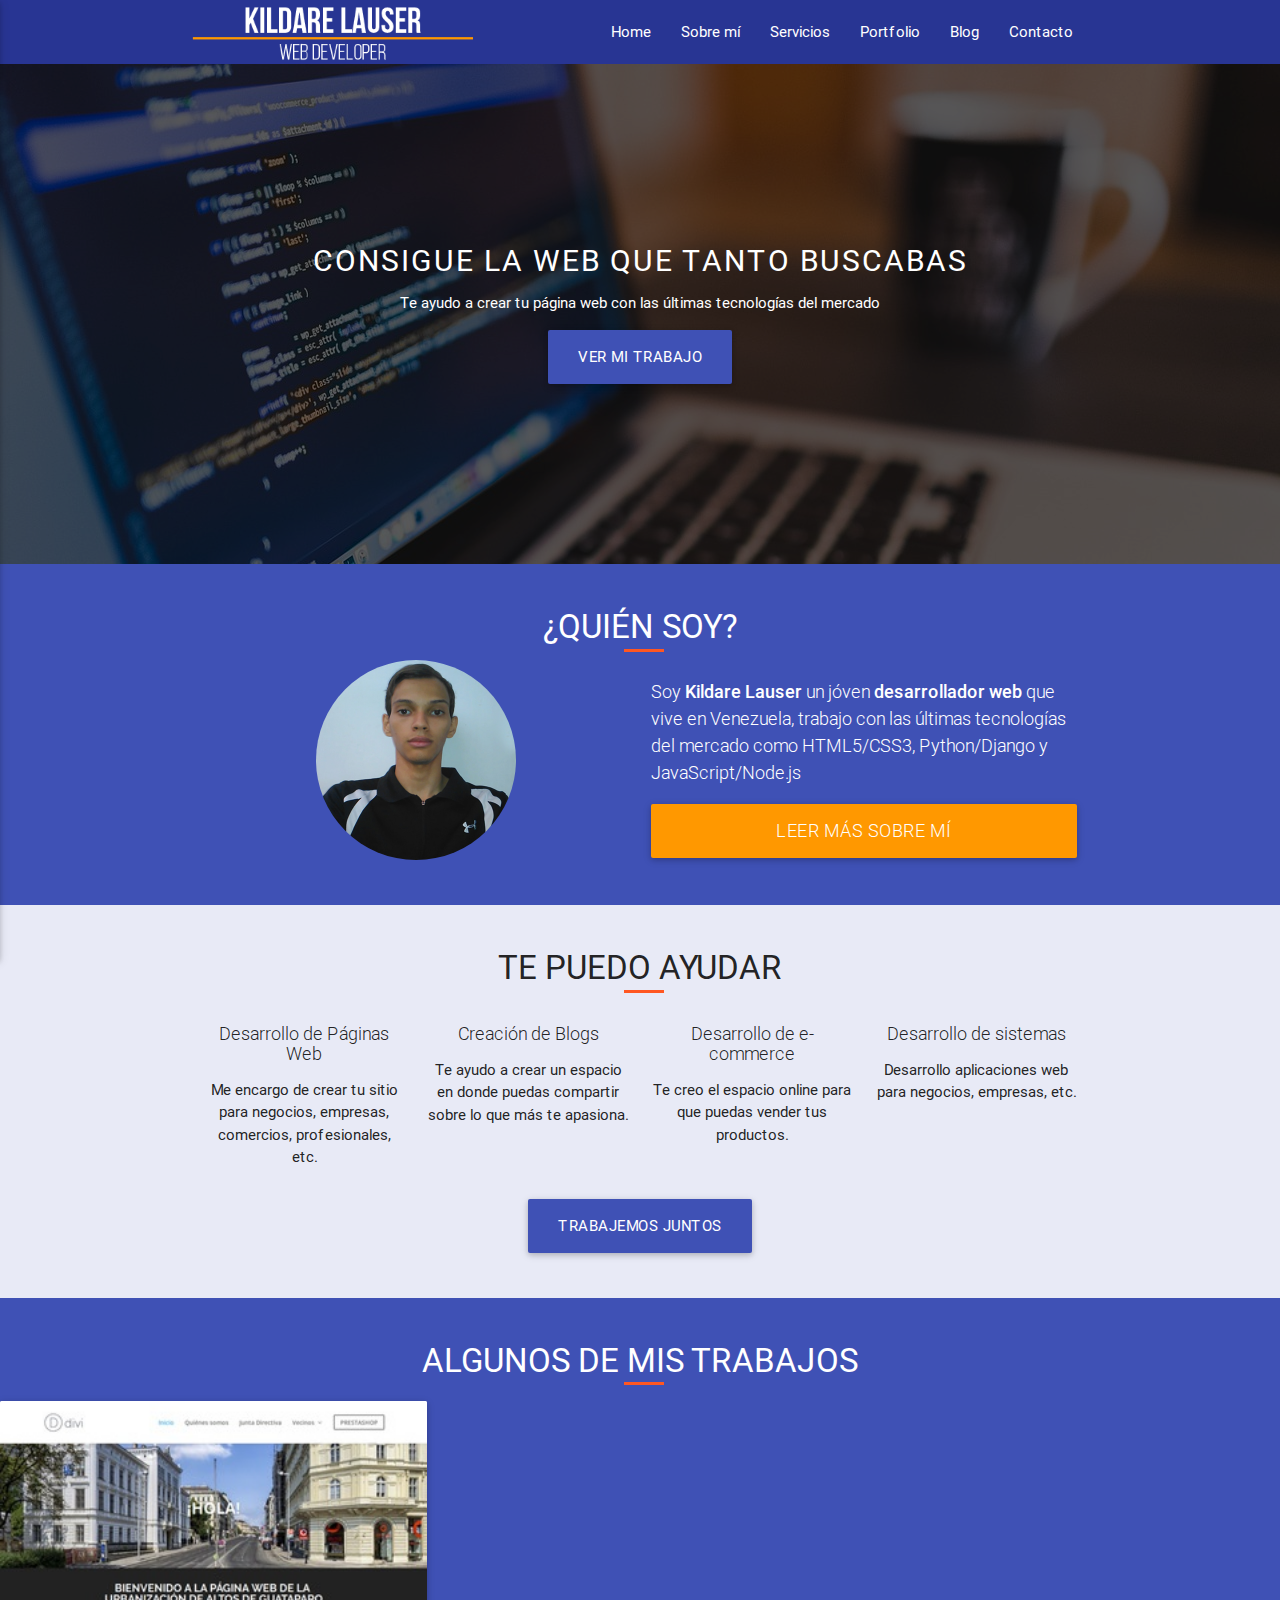
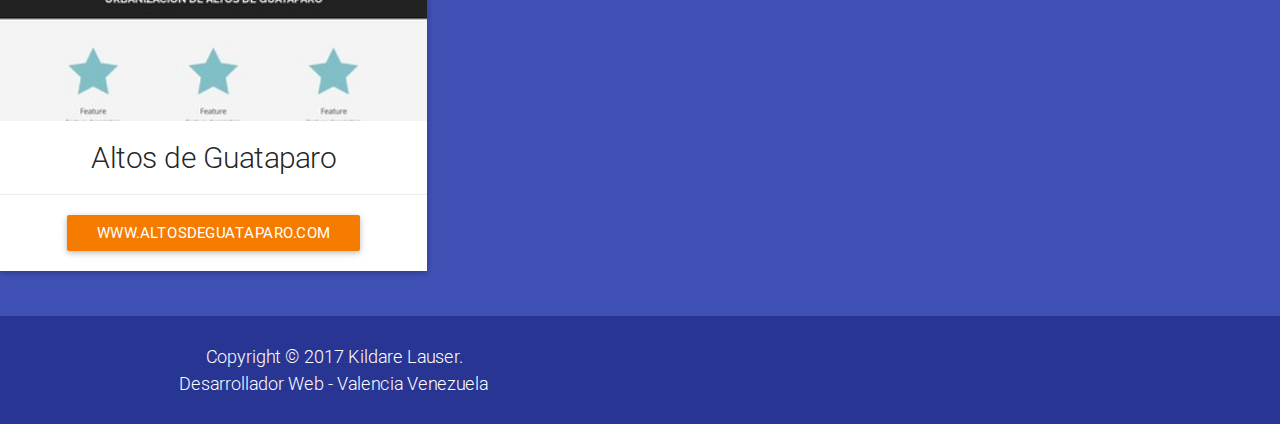
==== index.html @ 870a0527 "Remove http only //" ====
<!DOCTYPE html>
<html lang="es">
<head>
  <meta charset="UTF-8">
  <meta http-equiv="X-UA-Compatible" content="IE=edge"/>
  <meta name="viewport" content="width=device-width, user-scalable=no, initial-scale=1.0, maximum-scale=1.0, minimum-scale=1.0">
  <title>Kildare Lauser | Desarrollo Web</title>
  <link rel="stylesheet" href="//code.ionicframework.com/ionicons/2.0.1/css/ionicons.min.css">  
  <link rel="stylesheet" href="assets/css/materialize.css">
  <link rel="stylesheet" href="assets/css/style.css">
</head>
<body><header class="header">
	<nav class="indigo darken-3">
		<div class="nav-wrapper container">
			<img src="assets/img/logo.png" class="brand-logo" alt="Kildare Lauser Logo">
			<a href="#" data-activates="responsive--menu" class="button-collapse"><i class="ion-navicon-round"></i></a>
			<ul class="right hide-on-med-and-down">
				<li><a href="/">Home</a></li>
				<li><a href="sobre-mi.html">Sobre mí</a></li>
				<li><a href="servicios.html">Servicios</a></li>
				<li><a href="portfolio.html">Portfolio</a></li>					
				<li><a href="https://medium.com/@LauserK">Blog</a></li>
				<li><a href="contacto.html">Contacto</a></li>
			</ul>
			<ul class="side-nav" id="responsive--menu">
				<li><a href="/">Home</a></li>
				<li><a href="sobre-mi.html">Sobre mí</a></li>
				<li><a href="servicios.html">Servicios</a></li>
				<li><a href="portfolio.html">Portfolio</a></li>					
				<li><a href="https://medium.com/@LauserK">Blog</a></li>
				<li><a href="contacto.html">Contacto</a></li>
			</ul>
		</div>
	</nav>
</header>
	<section class="indigo white-text main__banner" style="background-image: url(assets/img/banner.jpg)">

		<div class="main__banner__content">
			<h1>Consigue la web que tanto buscabas</h1>
			<p>Te ayudo a crear tu página web con las últimas tecnologías del mercado</p>
			<a class="btn btn-large indigo" href="#portfolio">Ver mi trabajo</a>
		</div>

	</section>


	<section class="main__aboutme indigo white-text">
		<h2 class="main__aboutme__title title__border">¿Quién Soy?</h2>
		<div class="row container">			
			<div class="main__aboutme__image col s12 m6">
				<figure>
					<img src="assets/img/cv.png" alt="Kildare Lauser - Desarrollador Web en Venezuela">
				</figure>
			</div>
			<div class="main__aboutme__content col s12 m6">
				<p>Soy <strong>Kildare Lauser</strong> un jóven <strong>desarrollador web</strong> que vive en Venezuela, trabajo con las últimas tecnologías del mercado como HTML5/CSS3, Python/Django y JavaScript/Node.js</p>
				<a class="btn btn-large orange" href="sobre-mi.html" rel="nofollow">Leer más sobre mí</a>
			</div>
		</div>
	</section>

	<section class="main__servicios indigo lighten-5">	
		<div class="row container">
			<h2 class="main__servicios__title title__border">Te puedo ayudar</h2>

			<article class="servicios__item col s12 m6 l3">
				<header class="servicios__item__header">
					<i class="ion-android-desktop"></i>
				</header>
				<div class="servicios__item__content">
					<h3>Desarrollo de Páginas Web</h3>
					<p>Me encargo de crear tu sitio para negocios, empresas, comercios, profesionales, etc.</p>
				</div>
			</article>
			<article class="servicios__item col s12 m6 l3">
				<header class="servicios__item__header">
					<i class="ion-social-rss"></i>
				</header>
				<div class="servicios__item__content">
					<h3>Creación de Blogs</h3>
					<p>Te ayudo a crear un espacio en donde puedas compartir sobre lo que más te apasiona.</p>
				</div>
			</article>
			<article class="servicios__item col s12 m6 l3">
				<header class="servicios__item__header">
					<i class="ion-bag"></i>
				</header>
				<div class="servicios__item__content">
					<h3>Desarrollo de e-commerce</h3>
					<p>Te creo el espacio online para que puedas vender tus productos.</p>
				</div>
			</article>
			<article class="servicios__item col s12 m6 l3">
				<header class="servicios__item__header">
					<i class="ion-code-working"></i>
				</header>
				<div class="servicios__item__content">
					<h3>Desarrollo de sistemas</h3>
					<p>Desarrollo aplicaciones web para negocios, empresas, etc.</p>
				</div>
			</article>

			<div class="contactame__servicios col s12">
				<a href="servicios.html" class="btn btn-large indigo">Trabajemos juntos</a>
			</div>
		</div>
	</section>

	<section id="portfolio" class="main__portfolio row indigo">
		<h2 class="main__servicios__title white-text title__border">Algunos de mis trabajos</h2>		
		<article class="main__portfolio__item card col s12 m6 l4">
			<figure class="main__portfolio__image card-image">
				<img src="assets/img/altos-guataparo.jpg" alt="Altos de guataparo">
			</figure>
			<div class="main__portfolio__content card-content">
				<h3>Altos de Guataparo</h3>
			</div>
			<div class="main__portfolio__action card-action">
				<a class="btn orange darken-2" target="_blank" href="http://www.altosdeguataparo.com" rel="nofollow">www.altosdeguataparo.com</a>
			</div>
		</article>		
	</section>

<footer class="footer row indigo darken-3 white-text">
		<div class="footer__column footer__copy col s12 l6">
			<p>Copyright &copy; 2017 Kildare Lauser.</p>
			<p>Desarrollador Web - Valencia Venezuela</p>
		</div>
		<div class="footer__column footer__social col s12 l6">
			<a class="footer__social__links" target="_blank" href="//facebook.com/KildareLauserDev">
				<span class="ion-social-facebook"></span>
			</a>
			<a class="footer__social__links" target="_blank" href="//twitter.com/lauserk">
				<span class="ion-social-twitter"></span>
			</a>			
			<a class="footer__social__links" target="_blank" href="//plus.google.com/u/0/109793257993280794732">
				<span class="ion-social-googleplus"></span>
			</a>
			<a class="footer__social__links" target="_blank" href="//instagram.com/kildarelauser">
				<span class="ion-social-instagram"></span>
			</a>
			<a class="footer__social__links" target="_blank" href="//github.com/lauserk">
				<span class="ion-social-github"></span>
			</a>
			<a class="footer__social__links" target="_blank" href="//linkedin.com/in/lauserk">
				<span class="ion-social-linkedin"></span>
			</a>
		</div>
	</footer>
	
	<script src="https://ajax.googleapis.com/ajax/libs/jquery/2.2.2/jquery.min.js"></script>
	<script src="assets/js/materialize.min.js"></script>	
	<script src="assets/js/main.js"></script>
</body>
</html>
---- assets/css/style.css ----
html{scroll-behavior:smooth}h1,h2,h3,h4,h5,h6{margin:0}.brand-logo,.brand-logo img{height:100% !important}.container-90{max-width:90% !important;width:90% !important}.u-borderB{padding-bottom:.5rem;border-bottom:1px solid #3f51b5}.u-padding{padding:1rem}.no-marginb{margin-bottom:0 !important}.title__border{position:relative;}.title__border:after{background:#ff5722;content:'';height:3px;left:50%;margin:0 0 0 -16px;position:absolute;top:1.2em;width:40px}.main__banner{height:500px;width:100%;background-size:cover;display:flex;align-items:center;justify-content:center;text-align:center;position:relative;}.main__banner:after{background-color:#000;content:"";height:100%;left:0;opacity:.6;position:absolute;top:0;width:100%;z-index:2}.main__banner__content{z-index:3}.main__banner h1,.main__banner h2,.main__banner h3,.main__banner h4,.main__banner h5,.main__banner h6{text-transform:uppercase;letter-spacing:2px}.main__banner h1{margin:0;font-size:2rem}.main__banner p{font-size:1rem;padding-left:.8rem;padding-right:.8rem}.main__servicios{padding:3rem 0 3rem 0;}.main__servicios .row{margin-bottom:0}.main__servicios .contactame__servicios{text-align:center;margin-top:2rem}.main__servicios__title{text-align:center;text-transform:uppercase;font-size:2.2rem;margin-bottom:1.5rem;margin-top:0}.main__aboutme{padding:3rem 0;}.main__aboutme .row{margin-bottom:0 !important}.main__aboutme .btn{display:block;margin:0 auto}.main__aboutme__title{font-size:2.2rem;margin:0;margin-bottom:1rem;position:relative;text-align:center;text-transform:uppercase}.main__aboutme__content{font-size:1.2rem;margin:0 auto;text-align:left;font-weight:300}.main__aboutme__image figure{margin:0;}.main__aboutme__image figure img{border-radius:50%;max-width:200px;max-height:200px;width:100%;margin:0 auto;display:block}.servicios__item{text-align:center;margin-top:1rem;}.servicios__item h3{font-size:1.5rem;margin:0;font-weight:300;}@media screen and (min-width:992px){.servicios__item h3{font-size:1.2rem}}.servicios__item__content p{margin-bottom:0}.servicios__item__header i{font-size:7.5rem;color:#3f51b5}.servicios__item:first-child{margin-top:0}.main__portfolio{margin-bottom:0 !important;padding:3rem 0;}.main__portfolio .col{padding:0 !important}.main__portfolio__item{margin:0 !important}.main__portfolio__image{margin:0 !important}.main__portfolio__content{text-align:center;}.main__portfolio__content h3{font-size:2rem;margin-bottom:0;margin-top:0;font-weight:300}.main__portfolio__action{text-align:center}.footer{padding:1.5rem;margin-bottom:0 !important;}@media screen and (min-width:992px){.footer{padding:1.8rem}}.footer__copy{font-weight:300;text-align:center;font-size:1.2rem;}.footer__copy p{margin:0}.footer__social{text-align:center;}.footer__social__links{color:#fff;margin-right:1rem;transition:.5s;}.footer__social__links span{font-size:2.4rem}.footer__social__links:last-child{margin-right:0}.footer__social__links:hover{color:#ff9800}.page__container{min-height:495px;padding:1rem}.page__banner{max-height:300px;}.page__banner p{font-size:2rem;text-transform:uppercase}.about{margin-top:2rem;font-size:1.2rem;}.about__title{font-size:3rem;text-align:center}.about__list{padding-left:40px;}.about__list li{list-style-type:disc}.about__message{padding:2rem;text-align:right;}.about__message__container{margin:0 auto;max-width:400px}.about__message .copy{font-weight:300}.about__message p{margin:0;font-size:1.5rem}.servicios__banner{max-height:500px;}.servicios__banner p{font-size:1.5rem}
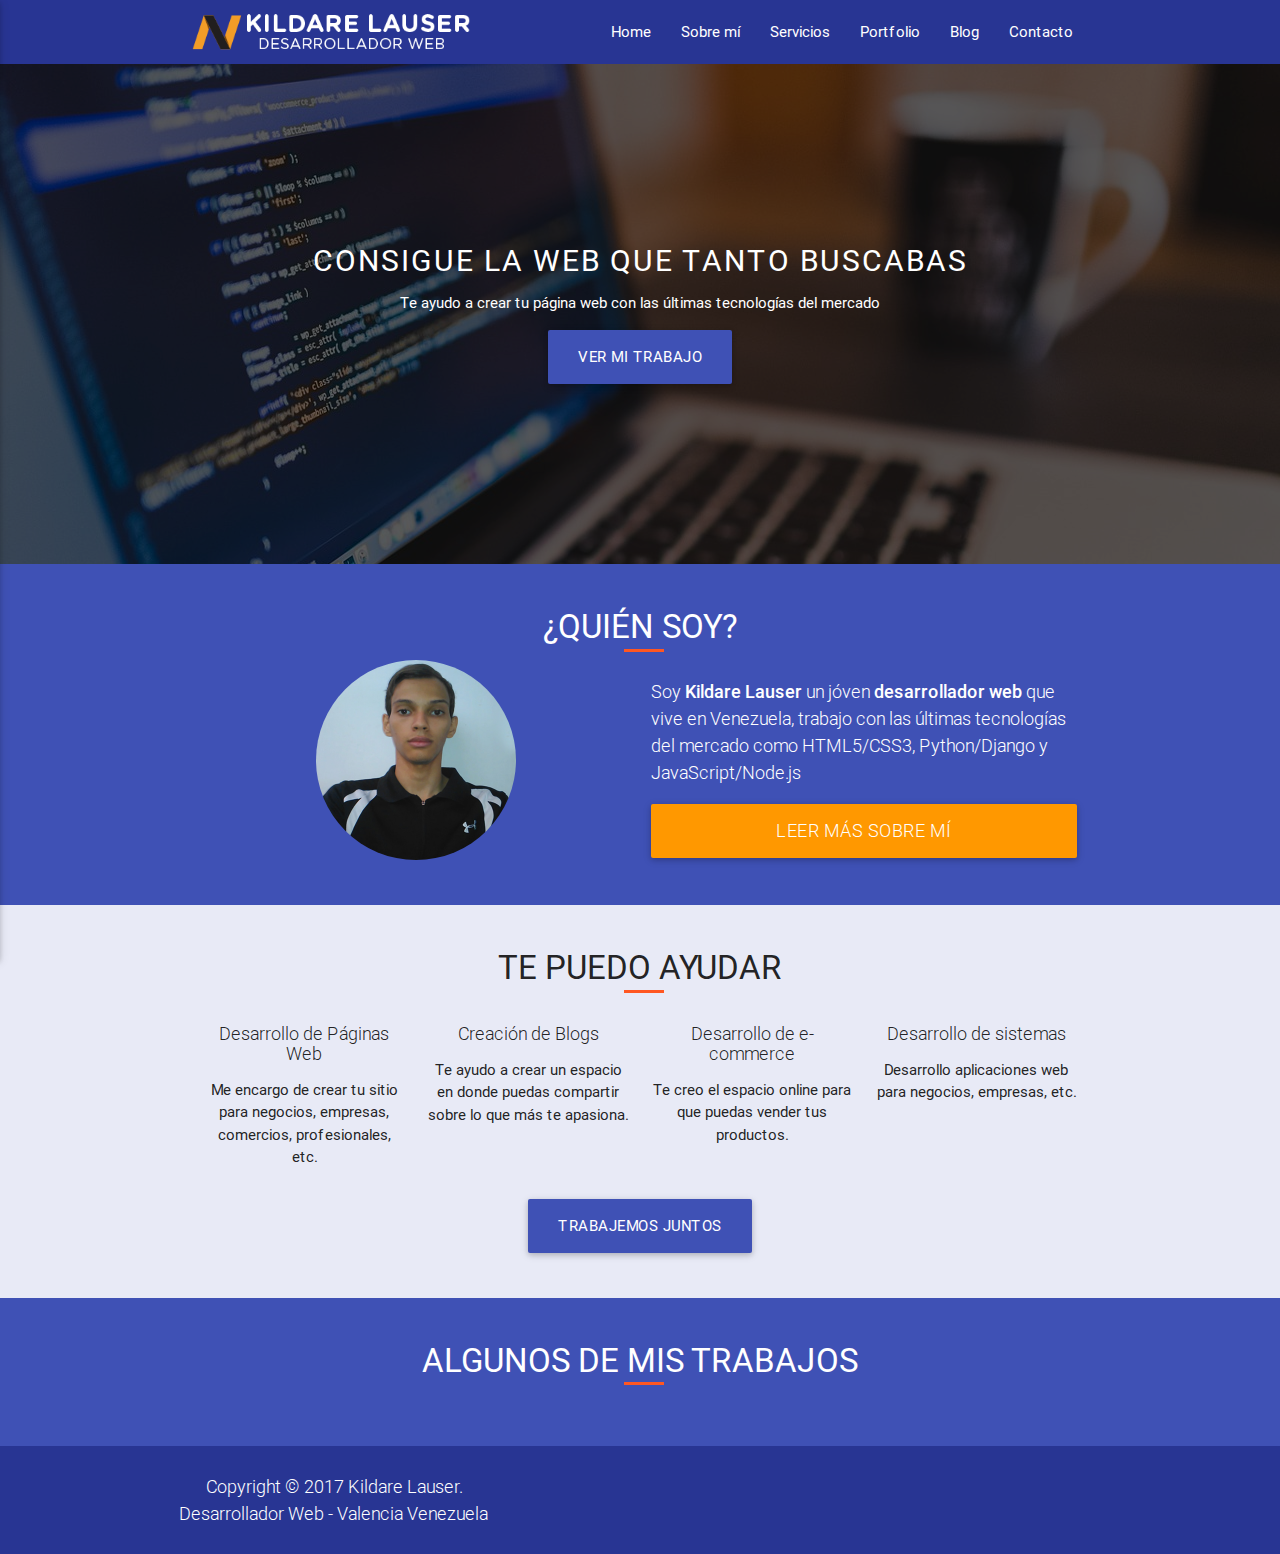
==== commit 707d2f56: "Remove google plus and remove altos de guataparo" ====
--- a/index.html
+++ b/index.html
@@ -7,8 +7,8 @@
   <meta name="viewport" content="width=device-width, user-scalable=no, initial-scale=1.0, maximum-scale=1.0, minimum-scale=1.0">
   <title>Kildare Lauser | Desarrollo Web</title>
   <link rel="stylesheet" href="//code.ionicframework.com/ionicons/2.0.1/css/ionicons.min.css">  
-  <link rel="stylesheet" href="assets/css/materialize.css">
-  <link rel="stylesheet" href="assets/css/style.css">
+  <link rel="stylesheet" href="/assets/css/materialize.css">
+  <link rel="stylesheet" href="/assets/css/style.css">
 </head>
 <body><header class="header">
 	<nav class="indigo darken-3">
@@ -17,19 +17,19 @@
 			<a href="#" data-activates="responsive--menu" class="button-collapse"><i class="ion-navicon-round"></i></a>
 			<ul class="right hide-on-med-and-down">
 				<li><a href="/">Home</a></li>
-				<li><a href="sobre-mi.html">Sobre mí</a></li>
-				<li><a href="servicios.html">Servicios</a></li>
-				<li><a href="portfolio.html">Portfolio</a></li>					
+				<li><a href="/sobre-mi">Sobre mí</a></li>
+				<li><a href="/servicios">Servicios</a></li>
+				<li><a href="/portfolio">Portfolio</a></li>					
 				<li><a href="https://medium.com/@LauserK">Blog</a></li>
-				<li><a href="contacto.html">Contacto</a></li>
+				<li><a href="mailto:kildarealauser@gmail.com">Contacto</a></li>
 			</ul>
 			<ul class="side-nav" id="responsive--menu">
 				<li><a href="/">Home</a></li>
-				<li><a href="sobre-mi.html">Sobre mí</a></li>
-				<li><a href="servicios.html">Servicios</a></li>
-				<li><a href="portfolio.html">Portfolio</a></li>					
+				<li><a href="/sobre-mi">Sobre mí</a></li>
+				<li><a href="/servicios">Servicios</a></li>
+				<li><a href="/portfolio">Portfolio</a></li>					
 				<li><a href="https://medium.com/@LauserK">Blog</a></li>
-				<li><a href="contacto.html">Contacto</a></li>
+				<li><a href="mailto:kildarealauser@gmail.com">Contacto</a></li>
 			</ul>
 		</div>
 	</nav>
@@ -102,13 +102,14 @@
 			</article>
 
 			<div class="contactame__servicios col s12">
-				<a href="servicios.html" class="btn btn-large indigo">Trabajemos juntos</a>
+				<a href="/servicios" class="btn btn-large indigo">Trabajemos juntos</a>
 			</div>
 		</div>
 	</section>
 
 	<section id="portfolio" class="main__portfolio row indigo">
-		<h2 class="main__servicios__title white-text title__border">Algunos de mis trabajos</h2>		
+		<h2 class="main__servicios__title white-text title__border">Algunos de mis trabajos</h2>
+		<!--
 		<article class="main__portfolio__item card col s12 m6 l4">
 			<figure class="main__portfolio__image card-image">
 				<img src="assets/img/altos-guataparo.jpg" alt="Altos de guataparo">
@@ -119,7 +120,7 @@
 			<div class="main__portfolio__action card-action">
 				<a class="btn orange darken-2" target="_blank" href="http://www.altosdeguataparo.com" rel="nofollow">www.altosdeguataparo.com</a>
 			</div>
-		</article>		
+		</article>-->		
 	</section>
 
 <footer class="footer row indigo darken-3 white-text">
@@ -134,9 +135,6 @@
 			<a class="footer__social__links" target="_blank" href="//twitter.com/lauserk">
 				<span class="ion-social-twitter"></span>
 			</a>			
-			<a class="footer__social__links" target="_blank" href="//plus.google.com/u/0/109793257993280794732">
-				<span class="ion-social-googleplus"></span>
-			</a>
 			<a class="footer__social__links" target="_blank" href="//instagram.com/kildarelauser">
 				<span class="ion-social-instagram"></span>
 			</a>
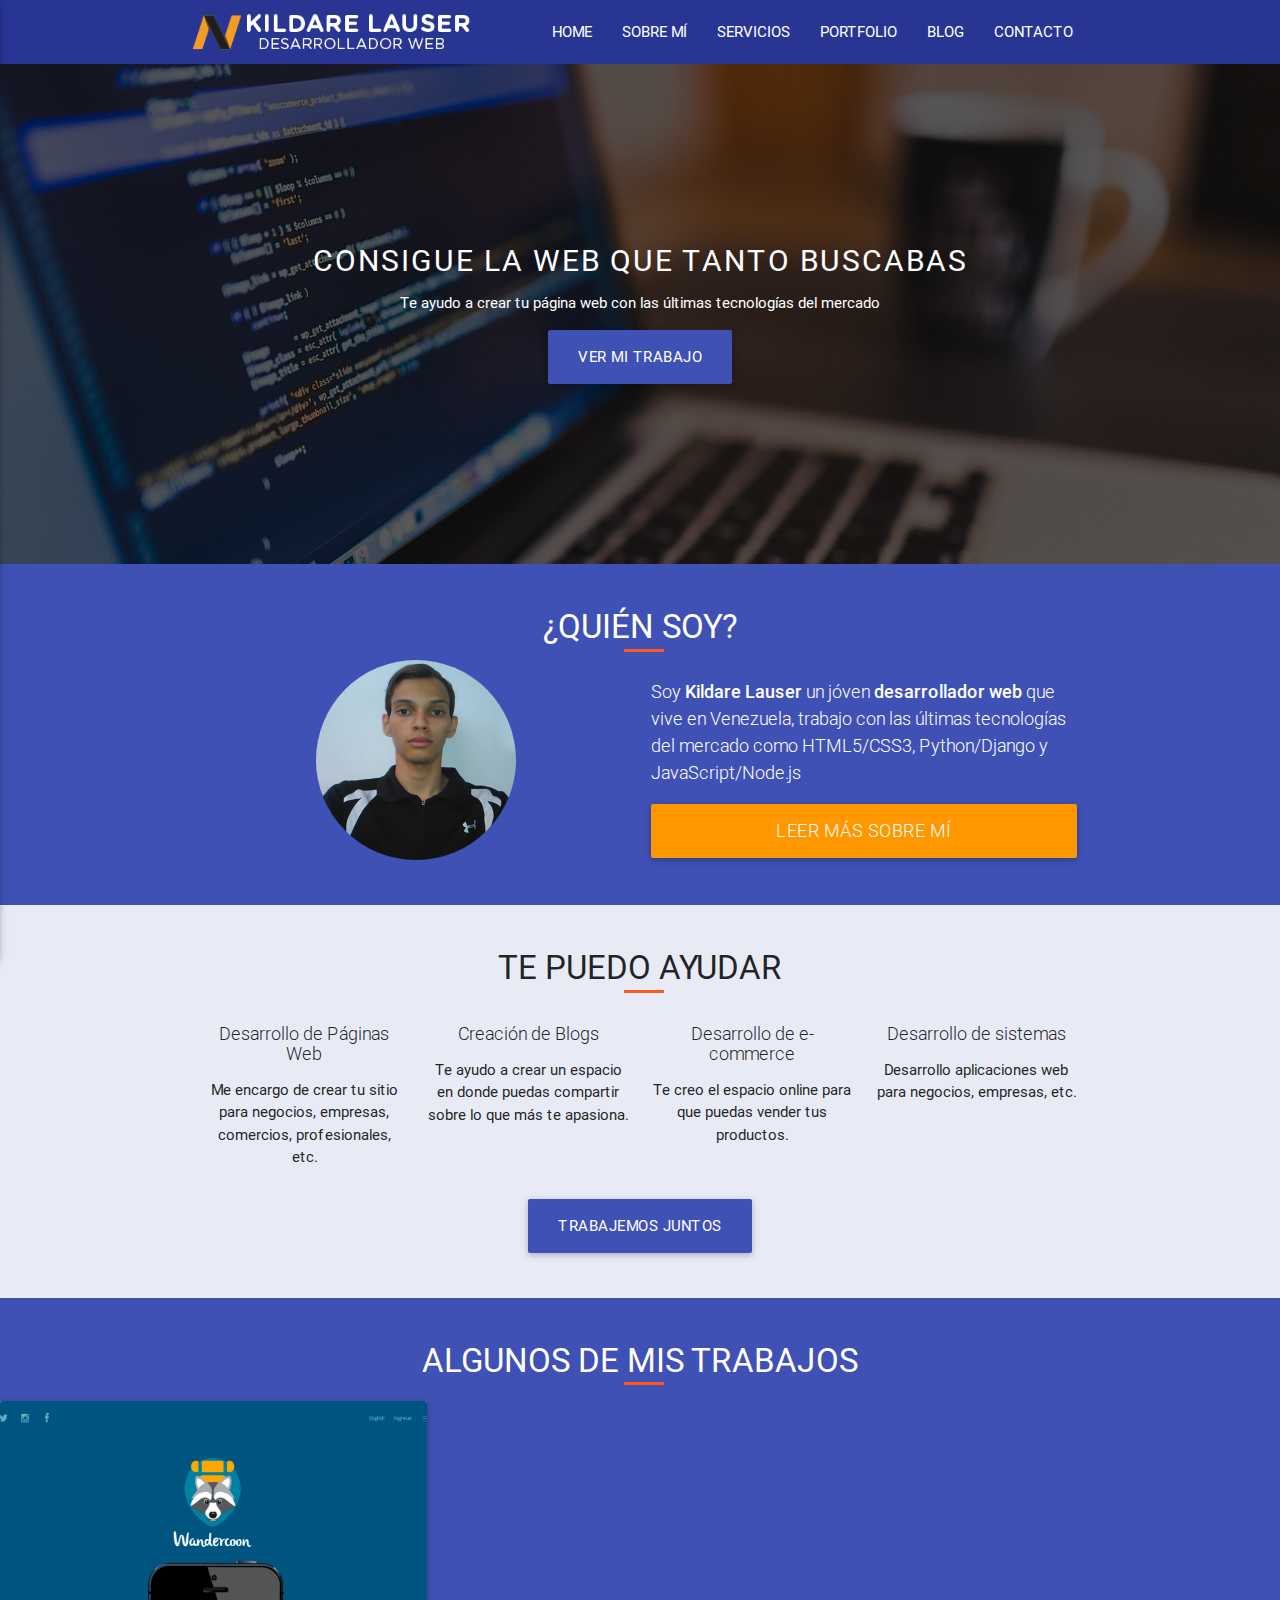
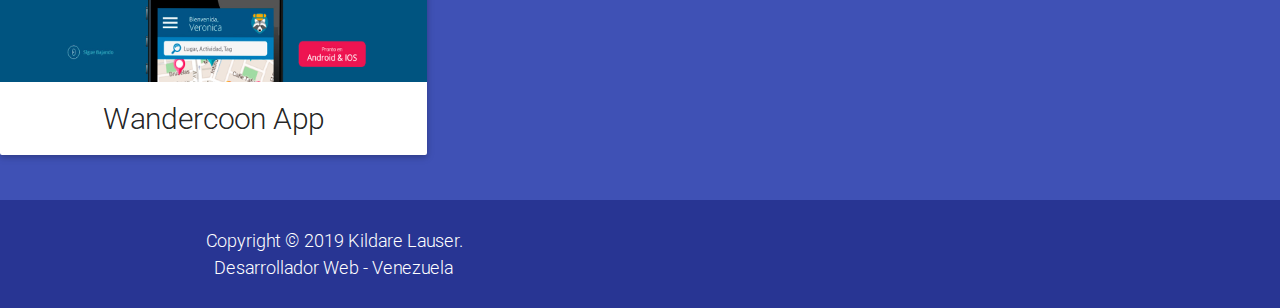
==== commit 7ef6935d: "Update" ====
--- a/index.html
+++ b/index.html
@@ -1,154 +1,219 @@
-
 <!DOCTYPE html>
 <html lang="es">
-<head>
-  <meta charset="UTF-8">
-  <meta http-equiv="X-UA-Compatible" content="IE=edge"/>
-  <meta name="viewport" content="width=device-width, user-scalable=no, initial-scale=1.0, maximum-scale=1.0, minimum-scale=1.0">
-  <title>Kildare Lauser | Desarrollo Web</title>
-  <link rel="stylesheet" href="//code.ionicframework.com/ionicons/2.0.1/css/ionicons.min.css">  
-  <link rel="stylesheet" href="/assets/css/materialize.css">
-  <link rel="stylesheet" href="/assets/css/style.css">
-</head>
-<body><header class="header">
-	<nav class="indigo darken-3">
-		<div class="nav-wrapper container">
-			<img src="assets/img/logo.png" class="brand-logo" alt="Kildare Lauser Logo">
-			<a href="#" data-activates="responsive--menu" class="button-collapse"><i class="ion-navicon-round"></i></a>
-			<ul class="right hide-on-med-and-down">
-				<li><a href="/">Home</a></li>
-				<li><a href="/sobre-mi">Sobre mí</a></li>
-				<li><a href="/servicios">Servicios</a></li>
-				<li><a href="/portfolio">Portfolio</a></li>					
-				<li><a href="https://medium.com/@LauserK">Blog</a></li>
-				<li><a href="mailto:kildarealauser@gmail.com">Contacto</a></li>
-			</ul>
-			<ul class="side-nav" id="responsive--menu">
-				<li><a href="/">Home</a></li>
-				<li><a href="/sobre-mi">Sobre mí</a></li>
-				<li><a href="/servicios">Servicios</a></li>
-				<li><a href="/portfolio">Portfolio</a></li>					
-				<li><a href="https://medium.com/@LauserK">Blog</a></li>
-				<li><a href="mailto:kildarealauser@gmail.com">Contacto</a></li>
-			</ul>
-		</div>
-	</nav>
-</header>
-	<section class="indigo white-text main__banner" style="background-image: url(assets/img/banner.jpg)">
-
-		<div class="main__banner__content">
-			<h1>Consigue la web que tanto buscabas</h1>
-			<p>Te ayudo a crear tu página web con las últimas tecnologías del mercado</p>
-			<a class="btn btn-large indigo" href="#portfolio">Ver mi trabajo</a>
-		</div>
-
-	</section>
-
-
-	<section class="main__aboutme indigo white-text">
-		<h2 class="main__aboutme__title title__border">¿Quién Soy?</h2>
-		<div class="row container">			
-			<div class="main__aboutme__image col s12 m6">
-				<figure>
-					<img src="assets/img/cv.png" alt="Kildare Lauser - Desarrollador Web en Venezuela">
-				</figure>
-			</div>
-			<div class="main__aboutme__content col s12 m6">
-				<p>Soy <strong>Kildare Lauser</strong> un jóven <strong>desarrollador web</strong> que vive en Venezuela, trabajo con las últimas tecnologías del mercado como HTML5/CSS3, Python/Django y JavaScript/Node.js</p>
-				<a class="btn btn-large orange" href="sobre-mi.html" rel="nofollow">Leer más sobre mí</a>
-			</div>
-		</div>
-	</section>
-
-	<section class="main__servicios indigo lighten-5">	
-		<div class="row container">
-			<h2 class="main__servicios__title title__border">Te puedo ayudar</h2>
-
-			<article class="servicios__item col s12 m6 l3">
-				<header class="servicios__item__header">
-					<i class="ion-android-desktop"></i>
-				</header>
-				<div class="servicios__item__content">
-					<h3>Desarrollo de Páginas Web</h3>
-					<p>Me encargo de crear tu sitio para negocios, empresas, comercios, profesionales, etc.</p>
-				</div>
-			</article>
-			<article class="servicios__item col s12 m6 l3">
-				<header class="servicios__item__header">
-					<i class="ion-social-rss"></i>
-				</header>
-				<div class="servicios__item__content">
-					<h3>Creación de Blogs</h3>
-					<p>Te ayudo a crear un espacio en donde puedas compartir sobre lo que más te apasiona.</p>
-				</div>
-			</article>
-			<article class="servicios__item col s12 m6 l3">
-				<header class="servicios__item__header">
-					<i class="ion-bag"></i>
-				</header>
-				<div class="servicios__item__content">
-					<h3>Desarrollo de e-commerce</h3>
-					<p>Te creo el espacio online para que puedas vender tus productos.</p>
-				</div>
-			</article>
-			<article class="servicios__item col s12 m6 l3">
-				<header class="servicios__item__header">
-					<i class="ion-code-working"></i>
-				</header>
-				<div class="servicios__item__content">
-					<h3>Desarrollo de sistemas</h3>
-					<p>Desarrollo aplicaciones web para negocios, empresas, etc.</p>
-				</div>
-			</article>
-
-			<div class="contactame__servicios col s12">
-				<a href="/servicios" class="btn btn-large indigo">Trabajemos juntos</a>
-			</div>
-		</div>
-	</section>
-
-	<section id="portfolio" class="main__portfolio row indigo">
-		<h2 class="main__servicios__title white-text title__border">Algunos de mis trabajos</h2>
-		<!--
-		<article class="main__portfolio__item card col s12 m6 l4">
-			<figure class="main__portfolio__image card-image">
-				<img src="assets/img/altos-guataparo.jpg" alt="Altos de guataparo">
-			</figure>
-			<div class="main__portfolio__content card-content">
-				<h3>Altos de Guataparo</h3>
-			</div>
-			<div class="main__portfolio__action card-action">
-				<a class="btn orange darken-2" target="_blank" href="http://www.altosdeguataparo.com" rel="nofollow">www.altosdeguataparo.com</a>
-			</div>
-		</article>-->		
-	</section>
-
-<footer class="footer row indigo darken-3 white-text">
-		<div class="footer__column footer__copy col s12 l6">
-			<p>Copyright &copy; 2017 Kildare Lauser.</p>
-			<p>Desarrollador Web - Valencia Venezuela</p>
-		</div>
-		<div class="footer__column footer__social col s12 l6">
-			<a class="footer__social__links" target="_blank" href="//facebook.com/KildareLauserDev">
-				<span class="ion-social-facebook"></span>
-			</a>
-			<a class="footer__social__links" target="_blank" href="//twitter.com/lauserk">
-				<span class="ion-social-twitter"></span>
-			</a>			
-			<a class="footer__social__links" target="_blank" href="//instagram.com/kildarelauser">
-				<span class="ion-social-instagram"></span>
-			</a>
-			<a class="footer__social__links" target="_blank" href="//github.com/lauserk">
-				<span class="ion-social-github"></span>
-			</a>
-			<a class="footer__social__links" target="_blank" href="//linkedin.com/in/lauserk">
-				<span class="ion-social-linkedin"></span>
-			</a>
-		</div>
-	</footer>
-	
-	<script src="https://ajax.googleapis.com/ajax/libs/jquery/2.2.2/jquery.min.js"></script>
-	<script src="assets/js/materialize.min.js"></script>	
-	<script src="assets/js/main.js"></script>
-</body>
+  <head>
+    <meta charset="UTF-8" />
+    <meta http-equiv="X-UA-Compatible" content="IE=edge" />
+    <meta
+      name="viewport"
+      content="width=device-width, user-scalable=no, initial-scale=1.0, maximum-scale=1.0, minimum-scale=1.0"
+    />
+    <title>Kildare Lauser | Desarrollo Web</title>
+    <link
+      rel="stylesheet"
+      href="//code.ionicframework.com/ionicons/2.0.1/css/ionicons.min.css"
+    />
+    <link rel="stylesheet" href="/assets/css/materialize.css" />
+    <link rel="stylesheet" href="/assets/css/style.css" />
+  </head>
+  <body>
+    <header class="header">
+      <nav class="indigo darken-3">
+        <div class="nav-wrapper container">
+          <img
+            src="assets/img/logo.png"
+            class="brand-logo"
+            alt="Kildare Lauser Logo"
+          />
+          <a href="#" data-activates="responsive--menu" class="button-collapse"
+            ><i class="ion-navicon-round"></i
+          ></a>
+          <ul class="right hide-on-med-and-down">
+            <li class="header__option"><a href="/">Home</a></li>
+            <li class="header__option"><a href="/sobre-mi">Sobre mí</a></li>
+            <li class="header__option"><a href="/servicios">Servicios</a></li>
+            <li class="header__option"><a href="/portfolio">Portfolio</a></li>
+            <li class="header__option">
+              <a href="https://medium.com/@LauserK">Blog</a>
+            </li>
+            <li class="header__option">
+              <a href="mailto:kildarealauser@gmail.com">Contacto</a>
+            </li>
+          </ul>
+          <ul class="side-nav" id="responsive--menu">
+            <li><a href="/">Home</a></li>
+            <li><a href="/sobre-mi">Sobre mí</a></li>
+            <li><a href="/servicios">Servicios</a></li>
+            <li><a href="/portfolio">Portfolio</a></li>
+            <li><a href="https://medium.com/@LauserK">Blog</a></li>
+            <li><a href="mailto:kildarealauser@gmail.com">Contacto</a></li>
+          </ul>
+        </div>
+      </nav>
+    </header>
+    <section
+      class="indigo white-text main__banner"
+      style="background-image: url(assets/img/banner.jpg)"
+    >
+      <div class="main__banner__content">
+        <h1>Consigue la web que tanto buscabas</h1>
+        <p>
+          Te ayudo a crear tu página web con las últimas tecnologías del mercado
+        </p>
+        <a class="btn btn-large indigo" href="#portfolio">Ver mi trabajo</a>
+      </div>
+    </section>
+
+    <section class="main__aboutme indigo white-text">
+      <h2 class="main__aboutme__title title__border">¿Quién Soy?</h2>
+      <div class="row container">
+        <div class="main__aboutme__image col s12 m6">
+          <figure>
+            <img
+              src="assets/img/cv.png"
+              alt="Kildare Lauser - Desarrollador Web en Venezuela"
+            />
+          </figure>
+        </div>
+        <div class="main__aboutme__content col s12 m6">
+          <p>
+            Soy <strong>Kildare Lauser</strong> un jóven
+            <strong>desarrollador web</strong> que vive en Venezuela, trabajo
+            con las últimas tecnologías del mercado como HTML5/CSS3,
+            Python/Django y JavaScript/Node.js
+          </p>
+          <a class="btn btn-large orange" href="sobre-mi.html" rel="nofollow"
+            >Leer más sobre mí</a
+          >
+        </div>
+      </div>
+    </section>
+
+    <section class="main__servicios indigo lighten-5">
+      <div class="row container">
+        <h2 class="main__servicios__title title__border">Te puedo ayudar</h2>
+
+        <article class="servicios__item col s12 m6 l3">
+          <header class="servicios__item__header">
+            <i class="ion-android-desktop"></i>
+          </header>
+          <div class="servicios__item__content">
+            <h3>Desarrollo de Páginas Web</h3>
+            <p>
+              Me encargo de crear tu sitio para negocios, empresas, comercios,
+              profesionales, etc.
+            </p>
+          </div>
+        </article>
+        <article class="servicios__item col s12 m6 l3">
+          <header class="servicios__item__header">
+            <i class="ion-social-rss"></i>
+          </header>
+          <div class="servicios__item__content">
+            <h3>Creación de Blogs</h3>
+            <p>
+              Te ayudo a crear un espacio en donde puedas compartir sobre lo que
+              más te apasiona.
+            </p>
+          </div>
+        </article>
+        <article class="servicios__item col s12 m6 l3">
+          <header class="servicios__item__header">
+            <i class="ion-bag"></i>
+          </header>
+          <div class="servicios__item__content">
+            <h3>Desarrollo de e-commerce</h3>
+            <p>
+              Te creo el espacio online para que puedas vender tus productos.
+            </p>
+          </div>
+        </article>
+        <article class="servicios__item col s12 m6 l3">
+          <header class="servicios__item__header">
+            <i class="ion-code-working"></i>
+          </header>
+          <div class="servicios__item__content">
+            <h3>Desarrollo de sistemas</h3>
+            <p>Desarrollo aplicaciones web para negocios, empresas, etc.</p>
+          </div>
+        </article>
+
+        <div class="contactame__servicios col s12">
+          <a href="/servicios" class="btn btn-large indigo"
+            >Trabajemos juntos</a
+          >
+        </div>
+      </div>
+    </section>
+
+    <section id="portfolio" class="main__portfolio row indigo">
+      <h2 class="main__servicios__title white-text title__border">
+        Algunos de mis trabajos
+      </h2>
+      <article class="main__portfolio__item card col s12 m6 l4">
+        <figure class="main__portfolio__image card-image">
+          <img src="assets/img/wandercoon.jpg" alt="Altos de guataparo" />
+        </figure>
+        <div class="main__portfolio__content card-content">
+          <h3>Wandercoon App</h3>
+        </div>
+        <!--<div class="main__portfolio__action card-action">
+          <a
+            class="btn orange darken-2"
+            target="_blank"
+            href="http://www.wandercoon.com"
+            rel="nofollow"
+            >www.wandercoon.com</a
+          >
+        </div>-->
+      </article>
+    </section>
+
+    <footer class="footer row indigo darken-3 white-text">
+      <div class="footer__column footer__copy col s12 l6">
+        <p>Copyright &copy; 2019 Kildare Lauser.</p>
+        <p>Desarrollador Web - Venezuela</p>
+      </div>
+      <div class="footer__column footer__social col s12 l6">
+        <a
+          class="footer__social__links"
+          target="_blank"
+          href="//facebook.com/KildareLauserDev"
+        >
+          <span class="ion-social-facebook"></span>
+        </a>
+        <a
+          class="footer__social__links"
+          target="_blank"
+          href="//twitter.com/lauserk"
+        >
+          <span class="ion-social-twitter"></span>
+        </a>
+        <a
+          class="footer__social__links"
+          target="_blank"
+          href="//instagram.com/kildarelauser"
+        >
+          <span class="ion-social-instagram"></span>
+        </a>
+        <a
+          class="footer__social__links"
+          target="_blank"
+          href="//github.com/lauserk"
+        >
+          <span class="ion-social-github"></span>
+        </a>
+        <a
+          class="footer__social__links"
+          target="_blank"
+          href="//linkedin.com/in/lauserk"
+        >
+          <span class="ion-social-linkedin"></span>
+        </a>
+      </div>
+    </footer>
+
+    <script src="https://ajax.googleapis.com/ajax/libs/jquery/2.2.2/jquery.min.js"></script>
+    <script src="assets/js/materialize.min.js"></script>
+    <script src="assets/js/main.js"></script>
+  </body>
 </html>
--- a/assets/css/style.css
+++ b/assets/css/style.css
@@ -1 +1,268 @@
-html{scroll-behavior:smooth}h1,h2,h3,h4,h5,h6{margin:0}.brand-logo,.brand-logo img{height:100% !important}.container-90{max-width:90% !important;width:90% !important}.u-borderB{padding-bottom:.5rem;border-bottom:1px solid #3f51b5}.u-padding{padding:1rem}.no-marginb{margin-bottom:0 !important}.title__border{position:relative;}.title__border:after{background:#ff5722;content:'';height:3px;left:50%;margin:0 0 0 -16px;position:absolute;top:1.2em;width:40px}.main__banner{height:500px;width:100%;background-size:cover;display:flex;align-items:center;justify-content:center;text-align:center;position:relative;}.main__banner:after{background-color:#000;content:"";height:100%;left:0;opacity:.6;position:absolute;top:0;width:100%;z-index:2}.main__banner__content{z-index:3}.main__banner h1,.main__banner h2,.main__banner h3,.main__banner h4,.main__banner h5,.main__banner h6{text-transform:uppercase;letter-spacing:2px}.main__banner h1{margin:0;font-size:2rem}.main__banner p{font-size:1rem;padding-left:.8rem;padding-right:.8rem}.main__servicios{padding:3rem 0 3rem 0;}.main__servicios .row{margin-bottom:0}.main__servicios .contactame__servicios{text-align:center;margin-top:2rem}.main__servicios__title{text-align:center;text-transform:uppercase;font-size:2.2rem;margin-bottom:1.5rem;margin-top:0}.main__aboutme{padding:3rem 0;}.main__aboutme .row{margin-bottom:0 !important}.main__aboutme .btn{display:block;margin:0 auto}.main__aboutme__title{font-size:2.2rem;margin:0;margin-bottom:1rem;position:relative;text-align:center;text-transform:uppercase}.main__aboutme__content{font-size:1.2rem;margin:0 auto;text-align:left;font-weight:300}.main__aboutme__image figure{margin:0;}.main__aboutme__image figure img{border-radius:50%;max-width:200px;max-height:200px;width:100%;margin:0 auto;display:block}.servicios__item{text-align:center;margin-top:1rem;}.servicios__item h3{font-size:1.5rem;margin:0;font-weight:300;}@media screen and (min-width:992px){.servicios__item h3{font-size:1.2rem}}.servicios__item__content p{margin-bottom:0}.servicios__item__header i{font-size:7.5rem;color:#3f51b5}.servicios__item:first-child{margin-top:0}.main__portfolio{margin-bottom:0 !important;padding:3rem 0;}.main__portfolio .col{padding:0 !important}.main__portfolio__item{margin:0 !important}.main__portfolio__image{margin:0 !important}.main__portfolio__content{text-align:center;}.main__portfolio__content h3{font-size:2rem;margin-bottom:0;margin-top:0;font-weight:300}.main__portfolio__action{text-align:center}.footer{padding:1.5rem;margin-bottom:0 !important;}@media screen and (min-width:992px){.footer{padding:1.8rem}}.footer__copy{font-weight:300;text-align:center;font-size:1.2rem;}.footer__copy p{margin:0}.footer__social{text-align:center;}.footer__social__links{color:#fff;margin-right:1rem;transition:.5s;}.footer__social__links span{font-size:2.4rem}.footer__social__links:last-child{margin-right:0}.footer__social__links:hover{color:#ff9800}.page__container{min-height:495px;padding:1rem}.page__banner{max-height:300px;}.page__banner p{font-size:2rem;text-transform:uppercase}.about{margin-top:2rem;font-size:1.2rem;}.about__title{font-size:3rem;text-align:center}.about__list{padding-left:40px;}.about__list li{list-style-type:disc}.about__message{padding:2rem;text-align:right;}.about__message__container{margin:0 auto;max-width:400px}.about__message .copy{font-weight:300}.about__message p{margin:0;font-size:1.5rem}.servicios__banner{max-height:500px;}.servicios__banner p{font-size:1.5rem}+html {
+  scroll-behavior: smooth;
+}
+h1,
+h2,
+h3,
+h4,
+h5,
+h6 {
+  margin: 0;
+}
+.brand-logo,
+.brand-logo img {
+  height: 100% !important;
+}
+.container-90 {
+  max-width: 90% !important;
+  width: 90% !important;
+}
+.u-borderB {
+  padding-bottom: 0.5rem;
+  border-bottom: 1px solid #3f51b5;
+}
+.u-padding {
+  padding: 1rem;
+}
+.no-marginb {
+  margin-bottom: 0 !important;
+}
+.title__border {
+  position: relative;
+}
+.title__border:after {
+  background: #ff5722;
+  content: '';
+  height: 3px;
+  left: 50%;
+  margin: 0 0 0 -16px;
+  position: absolute;
+  top: 1.2em;
+  width: 40px;
+}
+.header .header__option {
+  text-transform: uppercase;
+}
+.main__banner {
+  height: 500px;
+  width: 100%;
+  background-size: cover;
+  display: flex;
+  align-items: center;
+  justify-content: center;
+  text-align: center;
+  position: relative;
+}
+.main__banner:after {
+  background-color: #000;
+  content: "";
+  height: 100%;
+  left: 0;
+  opacity: 0.6;
+  position: absolute;
+  top: 0;
+  width: 100%;
+  z-index: 2;
+}
+.main__banner__content {
+  z-index: 3;
+}
+.main__banner h1,
+.main__banner h2,
+.main__banner h3,
+.main__banner h4,
+.main__banner h5,
+.main__banner h6 {
+  text-transform: uppercase;
+  letter-spacing: 2px;
+}
+.main__banner h1 {
+  margin: 0;
+  font-size: 2rem;
+}
+.main__banner p {
+  font-size: 1rem;
+  padding-left: 0.8rem;
+  padding-right: 0.8rem;
+}
+.main__servicios {
+  padding: 3rem 0 3rem 0;
+}
+.main__servicios .row {
+  margin-bottom: 0;
+}
+.main__servicios .contactame__servicios {
+  text-align: center;
+  margin-top: 2rem;
+}
+.main__servicios__title {
+  text-align: center;
+  text-transform: uppercase;
+  font-size: 2.2rem;
+  margin-bottom: 1.5rem;
+  margin-top: 0px;
+}
+.main__aboutme {
+  padding: 3rem 0;
+}
+.main__aboutme .row {
+  margin-bottom: 0px !important;
+}
+.main__aboutme .btn {
+  display: block;
+  margin: 0 auto;
+}
+.main__aboutme__title {
+  font-size: 2.2rem;
+  margin: 0;
+  margin-bottom: 1rem;
+  position: relative;
+  text-align: center;
+  text-transform: uppercase;
+}
+.main__aboutme__content {
+  font-size: 1.2rem;
+  margin: 0 auto;
+  text-align: left;
+  font-weight: 300;
+}
+.main__aboutme__image figure {
+  margin: 0px;
+}
+.main__aboutme__image figure img {
+  border-radius: 50%;
+  max-width: 200px;
+  max-height: 200px;
+  width: 100%;
+  margin: 0 auto;
+  display: block;
+}
+.servicios__item {
+  text-align: center;
+  margin-top: 1rem;
+}
+.servicios__item h3 {
+  font-size: 1.5rem;
+  margin: 0;
+  font-weight: 300;
+}
+@media screen and (min-width: 992px) {
+  .servicios__item h3 {
+    font-size: 1.2rem;
+  }
+}
+.servicios__item__content p {
+  margin-bottom: 0;
+}
+.servicios__item__header i {
+  font-size: 7.5rem;
+  color: #3f51b5;
+}
+.servicios__item:first-child {
+  margin-top: 0px;
+}
+.main__portfolio {
+  margin-bottom: 0px !important;
+  padding: 3rem 0;
+}
+.main__portfolio .col {
+  padding: 0px !important;
+}
+.main__portfolio__item {
+  margin: 0px !important;
+}
+.main__portfolio__image {
+  margin: 0px !important;
+}
+.main__portfolio__content {
+  text-align: center;
+}
+.main__portfolio__content h3 {
+  font-size: 2rem;
+  margin-bottom: 0;
+  margin-top: 0;
+  font-weight: 300;
+}
+.main__portfolio__action {
+  text-align: center;
+}
+.footer {
+  padding: 1.5rem;
+  margin-bottom: 0px !important;
+}
+@media screen and (min-width: 992px) {
+  .footer {
+    padding: 1.8rem;
+  }
+}
+.footer__copy {
+  font-weight: 300;
+  text-align: center;
+  font-size: 1.2rem;
+}
+.footer__copy p {
+  margin: 0px;
+}
+.footer__social {
+  text-align: center;
+}
+.footer__social__links {
+  color: #fff;
+  margin-right: 1rem;
+  transition: 0.5s;
+}
+.footer__social__links span {
+  font-size: 2.4rem;
+}
+.footer__social__links:last-child {
+  margin-right: 0;
+}
+.footer__social__links:hover {
+  color: #ff9800;
+}
+.page__container {
+  min-height: 495px;
+  padding: 1rem;
+}
+.page__banner {
+  max-height: 300px;
+}
+.page__banner p {
+  font-size: 2rem;
+  text-transform: uppercase;
+}
+.about {
+  margin-top: 2rem;
+  font-size: 1.2rem;
+}
+.about__title {
+  font-size: 3rem;
+  text-align: center;
+}
+.about__list {
+  padding-left: 40px;
+}
+.about__list li {
+  list-style-type: disc;
+}
+.about__message {
+  padding: 2rem;
+  text-align: right;
+}
+.about__message__container {
+  margin: 0 auto;
+  max-width: 400px;
+}
+.about__message .copy {
+  font-weight: 300;
+}
+.about__message p {
+  margin: 0;
+  font-size: 1.5rem;
+}
+.servicios__banner {
+  max-height: 500px;
+}
+.servicios__banner p {
+  font-size: 1.5rem;
+}
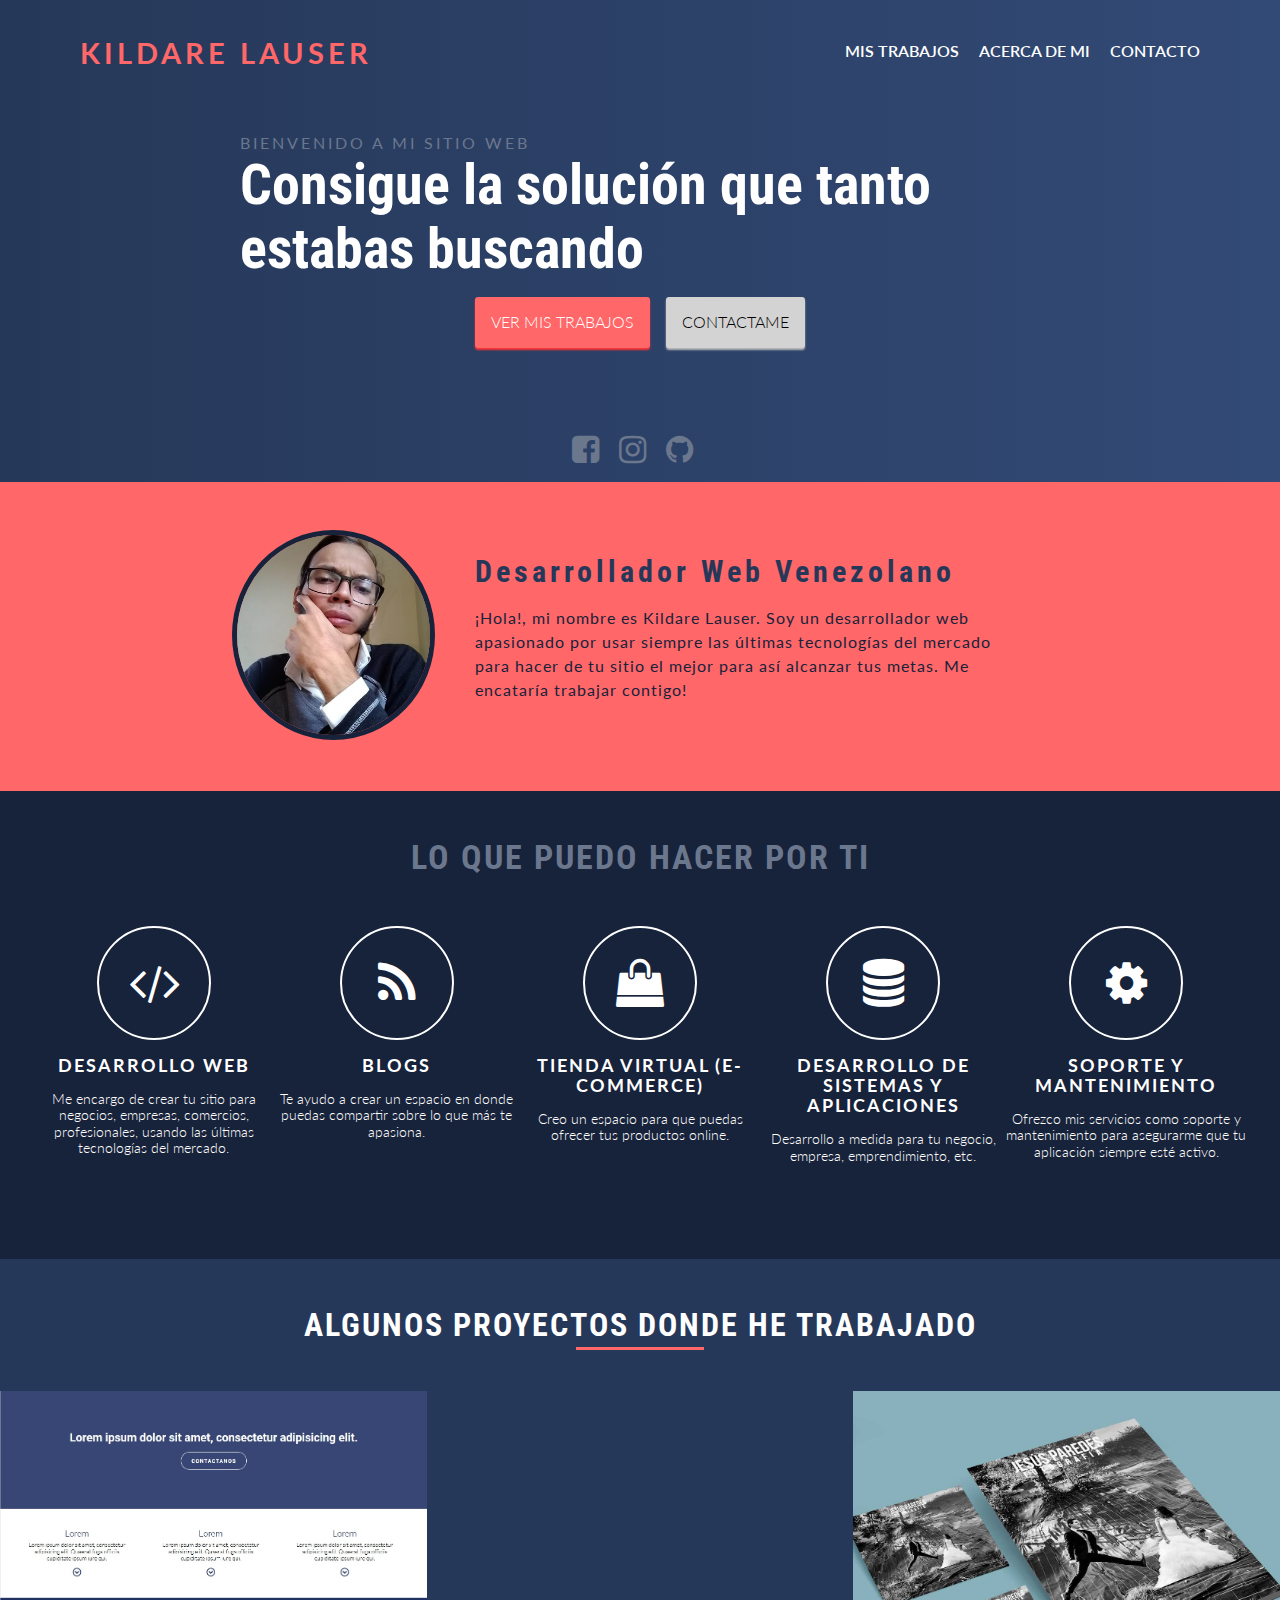
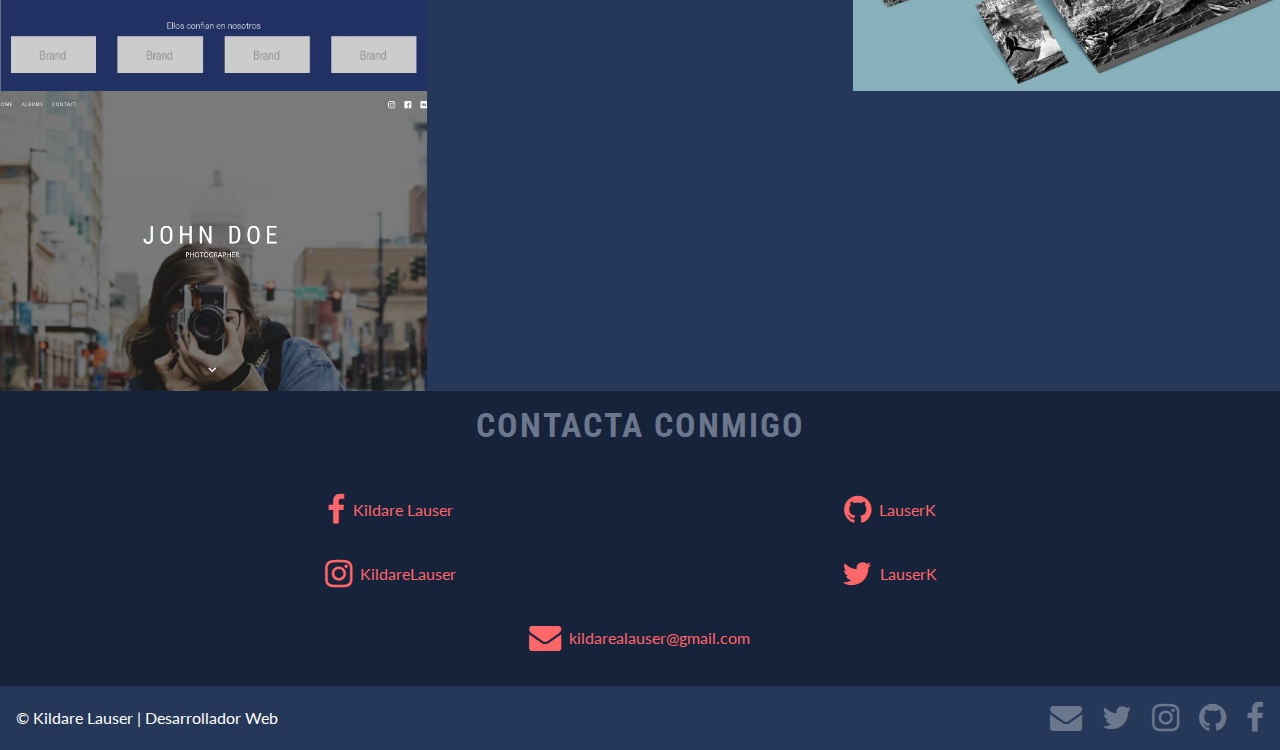
==== commit 1d45cefe: "New site" ====
--- a/index.html
+++ b/index.html
@@ -2,218 +2,199 @@
 <html lang="es">
   <head>
     <meta charset="UTF-8" />
-    <meta http-equiv="X-UA-Compatible" content="IE=edge" />
-    <meta
-      name="viewport"
-      content="width=device-width, user-scalable=no, initial-scale=1.0, maximum-scale=1.0, minimum-scale=1.0"
+    <meta name="viewport" content="width=device-width, initial-scale=1.0" />
+    <meta http-equiv="X-UA-Compatible" content="ie=edge" />
+    <title>Kildare Lauser | Desarrollador Venezuela</title>
+    <link rel="stylesheet" href="./assets/styles/main.css" />
+    <link
+      href="https://stackpath.bootstrapcdn.com/font-awesome/4.7.0/css/font-awesome.min.css"
+      rel="stylesheet"
     />
-    <title>Kildare Lauser | Desarrollo Web</title>
     <link
+      href="https://fonts.googleapis.com/css?family=Lato|Roboto+Condensed&display=swap"
       rel="stylesheet"
-      href="//code.ionicframework.com/ionicons/2.0.1/css/ionicons.min.css"
     />
-    <link rel="stylesheet" href="/assets/css/materialize.css" />
-    <link rel="stylesheet" href="/assets/css/style.css" />
   </head>
   <body>
     <header class="header">
-      <nav class="indigo darken-3">
-        <div class="nav-wrapper container">
-          <img
-            src="assets/img/logo.png"
-            class="brand-logo"
-            alt="Kildare Lauser Logo"
-          />
-          <a href="#" data-activates="responsive--menu" class="button-collapse"
-            ><i class="ion-navicon-round"></i
-          ></a>
-          <ul class="right hide-on-med-and-down">
-            <li class="header__option"><a href="/">Home</a></li>
-            <li class="header__option"><a href="/sobre-mi">Sobre mí</a></li>
-            <li class="header__option"><a href="/servicios">Servicios</a></li>
-            <li class="header__option"><a href="/portfolio">Portfolio</a></li>
-            <li class="header__option">
-              <a href="https://medium.com/@LauserK">Blog</a>
+      <div class="header__top">
+        <h1 class="header__title">Kildare Lauser</h1>
+        <nav class="header__nav">
+          <ul>
+            <li class="header__nav__option">
+              <a href="#showcase">Mis trabajos</a>
             </li>
-            <li class="header__option">
-              <a href="mailto:kildarealauser@gmail.com">Contacto</a>
+            <li class="header__nav__option">
+              <a href="#aboutme">Acerca de mi</a>
+            </li>
+            <li class="header__nav__option">
+              <a href="#contact">Contacto</a>
             </li>
           </ul>
-          <ul class="side-nav" id="responsive--menu">
-            <li><a href="/">Home</a></li>
-            <li><a href="/sobre-mi">Sobre mí</a></li>
-            <li><a href="/servicios">Servicios</a></li>
-            <li><a href="/portfolio">Portfolio</a></li>
-            <li><a href="https://medium.com/@LauserK">Blog</a></li>
-            <li><a href="mailto:kildarealauser@gmail.com">Contacto</a></li>
-          </ul>
-        </div>
-      </nav>
+        </nav>
+      </div>
+      <div class="header__big">
+        <span class="header__tiny">Bienvenido a mi sitio web</span>
+        <h2 class="header__grand">Consigue la solución que tanto estabas buscando</h2>
+        <div class="header__buttons">
+          <a href="#showcase" class="button button--red button--uppercase"
+            >Ver mis trabajos</span
+          ></a>
+          <a
+            href="#contact"
+            class="button button--white button--border button--uppercase"
+            >Contactame</a
+          >
+        </div>
+      </div>
+      <div class="header__socials">
+        <a href="https://www.facebook.com/KildareLauserDev/" target="_blank">
+          <i class="fa fa-facebook-square fa-2x"></i> 
+        </a>
+        <a href="https://www.instagram.com/kildarelauser/" target="_blank">
+          <i class="fa fa-instagram fa-2x"></i>
+        </a>
+        <a href="https://github.com/LauserK" target="_blank">
+          <i class="fa fa-github fa-2x"></i>
+        </a>
+      </div>
     </header>
-    <section
-      class="indigo white-text main__banner"
-      style="background-image: url(assets/img/banner.jpg)"
-    >
-      <div class="main__banner__content">
-        <h1>Consigue la web que tanto buscabas</h1>
-        <p>
-          Te ayudo a crear tu página web con las últimas tecnologías del mercado
-        </p>
-        <a class="btn btn-large indigo" href="#portfolio">Ver mi trabajo</a>
-      </div>
-    </section>
-
-    <section class="main__aboutme indigo white-text">
-      <h2 class="main__aboutme__title title__border">¿Quién Soy?</h2>
-      <div class="row container">
-        <div class="main__aboutme__image col s12 m6">
-          <figure>
-            <img
-              src="assets/img/cv.png"
-              alt="Kildare Lauser - Desarrollador Web en Venezuela"
-            />
-          </figure>
-        </div>
-        <div class="main__aboutme__content col s12 m6">
-          <p>
-            Soy <strong>Kildare Lauser</strong> un jóven
-            <strong>desarrollador web</strong> que vive en Venezuela, trabajo
-            con las últimas tecnologías del mercado como HTML5/CSS3,
-            Python/Django y JavaScript/Node.js
-          </p>
-          <a class="btn btn-large orange" href="sobre-mi.html" rel="nofollow"
-            >Leer más sobre mí</a
-          >
-        </div>
-      </div>
-    </section>
-
-    <section class="main__servicios indigo lighten-5">
-      <div class="row container">
-        <h2 class="main__servicios__title title__border">Te puedo ayudar</h2>
-
-        <article class="servicios__item col s12 m6 l3">
-          <header class="servicios__item__header">
-            <i class="ion-android-desktop"></i>
-          </header>
-          <div class="servicios__item__content">
-            <h3>Desarrollo de Páginas Web</h3>
-            <p>
-              Me encargo de crear tu sitio para negocios, empresas, comercios,
-              profesionales, etc.
-            </p>
-          </div>
-        </article>
-        <article class="servicios__item col s12 m6 l3">
-          <header class="servicios__item__header">
-            <i class="ion-social-rss"></i>
-          </header>
-          <div class="servicios__item__content">
-            <h3>Creación de Blogs</h3>
-            <p>
-              Te ayudo a crear un espacio en donde puedas compartir sobre lo que
-              más te apasiona.
-            </p>
-          </div>
-        </article>
-        <article class="servicios__item col s12 m6 l3">
-          <header class="servicios__item__header">
-            <i class="ion-bag"></i>
-          </header>
-          <div class="servicios__item__content">
-            <h3>Desarrollo de e-commerce</h3>
-            <p>
-              Te creo el espacio online para que puedas vender tus productos.
-            </p>
-          </div>
-        </article>
-        <article class="servicios__item col s12 m6 l3">
-          <header class="servicios__item__header">
-            <i class="ion-code-working"></i>
-          </header>
-          <div class="servicios__item__content">
-            <h3>Desarrollo de sistemas</h3>
-            <p>Desarrollo aplicaciones web para negocios, empresas, etc.</p>
-          </div>
-        </article>
-
-        <div class="contactame__servicios col s12">
-          <a href="/servicios" class="btn btn-large indigo"
-            >Trabajemos juntos</a
-          >
-        </div>
-      </div>
-    </section>
-
-    <section id="portfolio" class="main__portfolio row indigo">
-      <h2 class="main__servicios__title white-text title__border">
-        Algunos de mis trabajos
-      </h2>
-      <article class="main__portfolio__item card col s12 m6 l4">
-        <figure class="main__portfolio__image card-image">
-          <img src="assets/img/wandercoon.jpg" alt="Altos de guataparo" />
+    <section class="aboutme" id="aboutme">
+      <div class="aboutme__content">
+        <figure class="aboutme__image">
+          <img src="./assets/images/cv.jpg" alt="Kildare Lauser" />
         </figure>
-        <div class="main__portfolio__content card-content">
-          <h3>Wandercoon App</h3>
-        </div>
-        <!--<div class="main__portfolio__action card-action">
-          <a
-            class="btn orange darken-2"
-            target="_blank"
-            href="http://www.wandercoon.com"
-            rel="nofollow"
-            >www.wandercoon.com</a
-          >
-        </div>-->
-      </article>
-    </section>
-
-    <footer class="footer row indigo darken-3 white-text">
-      <div class="footer__column footer__copy col s12 l6">
-        <p>Copyright &copy; 2019 Kildare Lauser.</p>
-        <p>Desarrollador Web - Venezuela</p>
-      </div>
-      <div class="footer__column footer__social col s12 l6">
-        <a
-          class="footer__social__links"
-          target="_blank"
-          href="//facebook.com/KildareLauserDev"
-        >
-          <span class="ion-social-facebook"></span>
-        </a>
-        <a
-          class="footer__social__links"
-          target="_blank"
-          href="//twitter.com/lauserk"
-        >
-          <span class="ion-social-twitter"></span>
-        </a>
-        <a
-          class="footer__social__links"
-          target="_blank"
-          href="//instagram.com/kildarelauser"
-        >
-          <span class="ion-social-instagram"></span>
-        </a>
-        <a
-          class="footer__social__links"
-          target="_blank"
-          href="//github.com/lauserk"
-        >
-          <span class="ion-social-github"></span>
-        </a>
-        <a
-          class="footer__social__links"
-          target="_blank"
-          href="//linkedin.com/in/lauserk"
-        >
-          <span class="ion-social-linkedin"></span>
-        </a>
+        <div class="aboutme__description">
+          <h3 class="aboutme__title">Desarrollador Web Venezolano</h3>
+          <p class="aboutme__text">¡Hola!, mi nombre es Kildare Lauser. Soy un desarrollador web apasionado por usar siempre las últimas tecnologías del mercado para hacer de tu sitio el mejor para así alcanzar tus metas. Me encataría trabajar contigo!</p>
+        </div>
+      </div>
+    </section>
+    <section class="services">
+      <h2 class="services__title--big">Lo que puedo hacer por ti</h2>
+      <div class="services__content">
+        <article class="services__item">
+          <span class="services__icon">
+            <i class="fa fa-code"></i>
+          </span>
+          <h3 class="services__title">
+            Desarrollo Web
+          </h3>
+          <p class="services__text">
+            Me encargo de crear tu sitio para negocios, empresas, comercios, profesionales, usando las últimas tecnologías del mercado.
+          </p>
+        </article>
+        <article class="services__item">
+          <span class="services__icon">
+            <i class="fa fa-rss"></i>
+          </span>
+          <h3 class="services__title">
+            Blogs
+          </h3>
+          <p class="services__text">
+            Te ayudo a crear un espacio en donde puedas compartir sobre lo que más te apasiona.
+          </p>
+        </article>
+        <article class="services__item">
+          <span class="services__icon">
+            <i class="fa fa-shopping-bag"></i>
+          </span>
+          <h3 class="services__title">
+            Tienda virtual (e-commerce)
+          </h3>
+          <p class="services__text">
+            Creo un espacio para que puedas ofrecer tus productos online.
+          </p>
+        </article>
+        <article class="services__item">
+          <span class="services__icon">
+            <i class="fa fa-database"></i>
+          </span>
+          <h3 class="services__title">
+            Desarrollo de sistemas y aplicaciones
+          </h3>
+          <p class="services__text">
+            Desarrollo a medida para tu negocio, empresa, emprendimiento, etc.
+          </p>
+        </article>
+        <article class="services__item">
+          <span class="services__icon">
+            <i class="fa fa-cog"></i>
+          </span>
+          <h3 class="services__title">
+            Soporte y mantenimiento
+          </h3>
+          <p class="services__text">
+            Ofrezco mis servicios como soporte y mantenimiento para asegurarme que tu aplicación siempre esté activo.
+          </p>
+        </article>
+      </div>
+    </section>
+    <section class="showcase" id="showcase">
+      <h2 class="showcase__title--big title-border">Algunos proyectos donde he trabajado</h2>
+      <div class="showcase__content">
+        <article class="showcase__item">
+          <div class="showcase__image" style="background-image: url('./assets/images/crm.jpg')"></div>
+          <div class="showcase__text">
+            <h3 class="showcase__title">CRMConsultoría</h3>
+            <p class="showcase__description">Creación de template para consultora CRM</p>
+          </div>
+        </article>
+        <article class="showcase__item">
+          <div class="showcase__image" style="background-image: url('https://lauserk.github.io/assets/img/trabajos/wandercoon.jpg')"></div>
+          <div class="showcase__text">
+            <h3 class="showcase__title">Wandercoon</h3>
+            <p class="showcase__description">Desarrollo de API para aplicación movil</p>
+          </div>
+        </article>
+        <article class="showcase__item">
+          <div class="showcase__image" style="background-image: url('./assets/images/jesus-paredes.jpg')"></div>
+          <div class="showcase__text">
+            <h3 class="showcase__title">Jesús Paredes</h3>
+            <p class="showcase__description">Creación de portafolio a fotógrafo</p>
+          </div>
+        </article>
+        <article class="showcase__item">
+          <div class="showcase__image" style="background-image: url('./assets/images/photographer-react.jpg')"></div>
+          <div class="showcase__text">
+            <h3 class="showcase__title">Photographer Portfolio</h3>
+            <p class="showcase__description">Creación de portafolio con ReactJS como prueba</p>
+          </div>
+        </article>        
+      </div>
+    </section>
+    <section class="contactme" id="contact">
+      <h2 class="contactme__title">Contacta conmigo</h2>
+      <div class="contactme__content">
+        <div class="contactme__item">
+          <a href="https://www.facebook.com/KildareLauserDev/" target="_blank"><i class="fa fa-facebook fa-2x"></i> Kildare Lauser</a>
+        </div>
+        <div class="contactme__item">
+          <a href="https://github.com/LauserK" target="_blank"><i class="fa fa-github fa-2x"></i> LauserK</a>
+        </div>
+        <div class="contactme__item">
+          <a href="https://www.instagram.com/kildarelauser/" target="_blank"><i class="fa fa-instagram fa-2x"></i> KildareLauser</a>
+        </div>
+        <div class="contactme__item">
+          <a href="https://twitter.com/LauserK" target="_blank"><i class="fa fa-twitter fa-2x"></i> LauserK</a>
+        </div>
+        <div class="contactme__item contactme__item--full">
+          <a href="#"><i class="fa fa-envelope fa-2x"></i> kildarealauser@gmail.com</a>
+        </div>
+      </div>
+    </section>
+    <footer class="footer">
+      <div>
+        &copy; Kildare Lauser | Desarrollador Web
+      </div>
+      <div>
+        <a href="mailto:kildarealauser@gmail.com" target="_blank"><i class="fa fa-envelope fa-2x"></i> </a>
+        <a href="https://twitter.com/LauserK" target="_blank"><i class="fa fa-twitter fa-2x"></i> </a>
+        <a href="https://www.instagram.com/kildarelauser/" target="_blank"><i class="fa fa-instagram fa-2x"></i></a>
+        <a href="https://github.com/LauserK" target="_blank"><i class="fa fa-github fa-2x"></i> </a>
+        <a href="https://www.facebook.com/KildareLauserDev/" target="_blank"><i class="fa fa-facebook fa-2x"></i> </a>
       </div>
     </footer>
-
-    <script src="https://ajax.googleapis.com/ajax/libs/jquery/2.2.2/jquery.min.js"></script>
-    <script src="assets/js/materialize.min.js"></script>
-    <script src="assets/js/main.js"></script>
+    <script src="./assets/scripts/bundle.js"></script>
   </body>
 </html>
--- a/assets/styles/main.css
+++ b/assets/styles/main.css
@@ -0,0 +1,712 @@
+/*! normalize.css v8.0.1 | MIT License | github.com/necolas/normalize.css */
+/* Document
+   ========================================================================== */
+/**
+ * 1. Correct the line height in all browsers.
+ * 2. Prevent adjustments of font size after orientation changes in iOS.
+ */
+html {
+  line-height: 1.15;
+  /* 1 */
+  -webkit-text-size-adjust: 100%;
+  /* 2 */ }
+
+/* Sections
+   ========================================================================== */
+/**
+ * Remove the margin in all browsers.
+ */
+body {
+  margin: 0; }
+
+/**
+ * Render the `main` element consistently in IE.
+ */
+main {
+  display: block; }
+
+/**
+ * Correct the font size and margin on `h1` elements within `section` and
+ * `article` contexts in Chrome, Firefox, and Safari.
+ */
+h1 {
+  font-size: 2em;
+  margin: 0.67em 0; }
+
+/* Grouping content
+   ========================================================================== */
+/**
+ * 1. Add the correct box sizing in Firefox.
+ * 2. Show the overflow in Edge and IE.
+ */
+hr {
+  box-sizing: content-box;
+  /* 1 */
+  height: 0;
+  /* 1 */
+  overflow: visible;
+  /* 2 */ }
+
+/**
+ * 1. Correct the inheritance and scaling of font size in all browsers.
+ * 2. Correct the odd `em` font sizing in all browsers.
+ */
+pre {
+  font-family: monospace, monospace;
+  /* 1 */
+  font-size: 1em;
+  /* 2 */ }
+
+/* Text-level semantics
+   ========================================================================== */
+/**
+ * Remove the gray background on active links in IE 10.
+ */
+a {
+  background-color: transparent; }
+
+/**
+ * 1. Remove the bottom border in Chrome 57-
+ * 2. Add the correct text decoration in Chrome, Edge, IE, Opera, and Safari.
+ */
+abbr[title] {
+  border-bottom: none;
+  /* 1 */
+  text-decoration: underline;
+  /* 2 */
+  text-decoration: underline dotted;
+  /* 2 */ }
+
+/**
+ * Add the correct font weight in Chrome, Edge, and Safari.
+ */
+b,
+strong {
+  font-weight: bolder; }
+
+/**
+ * 1. Correct the inheritance and scaling of font size in all browsers.
+ * 2. Correct the odd `em` font sizing in all browsers.
+ */
+code,
+kbd,
+samp {
+  font-family: monospace, monospace;
+  /* 1 */
+  font-size: 1em;
+  /* 2 */ }
+
+/**
+ * Add the correct font size in all browsers.
+ */
+small {
+  font-size: 80%; }
+
+/**
+ * Prevent `sub` and `sup` elements from affecting the line height in
+ * all browsers.
+ */
+sub,
+sup {
+  font-size: 75%;
+  line-height: 0;
+  position: relative;
+  vertical-align: baseline; }
+
+sub {
+  bottom: -0.25em; }
+
+sup {
+  top: -0.5em; }
+
+/* Embedded content
+   ========================================================================== */
+/**
+ * Remove the border on images inside links in IE 10.
+ */
+img {
+  border-style: none; }
+
+/* Forms
+   ========================================================================== */
+/**
+ * 1. Change the font styles in all browsers.
+ * 2. Remove the margin in Firefox and Safari.
+ */
+button,
+input,
+optgroup,
+select,
+textarea {
+  font-family: inherit;
+  /* 1 */
+  font-size: 100%;
+  /* 1 */
+  line-height: 1.15;
+  /* 1 */
+  margin: 0;
+  /* 2 */ }
+
+/**
+ * Show the overflow in IE.
+ * 1. Show the overflow in Edge.
+ */
+button,
+input {
+  /* 1 */
+  overflow: visible; }
+
+/**
+ * Remove the inheritance of text transform in Edge, Firefox, and IE.
+ * 1. Remove the inheritance of text transform in Firefox.
+ */
+button,
+select {
+  /* 1 */
+  text-transform: none; }
+
+/**
+ * Correct the inability to style clickable types in iOS and Safari.
+ */
+button,
+[type="button"],
+[type="reset"],
+[type="submit"] {
+  -webkit-appearance: button; }
+
+/**
+ * Remove the inner border and padding in Firefox.
+ */
+button::-moz-focus-inner,
+[type="button"]::-moz-focus-inner,
+[type="reset"]::-moz-focus-inner,
+[type="submit"]::-moz-focus-inner {
+  border-style: none;
+  padding: 0; }
+
+/**
+ * Restore the focus styles unset by the previous rule.
+ */
+button:-moz-focusring,
+[type="button"]:-moz-focusring,
+[type="reset"]:-moz-focusring,
+[type="submit"]:-moz-focusring {
+  outline: 1px dotted ButtonText; }
+
+/**
+ * Correct the padding in Firefox.
+ */
+fieldset {
+  padding: 0.35em 0.75em 0.625em; }
+
+/**
+ * 1. Correct the text wrapping in Edge and IE.
+ * 2. Correct the color inheritance from `fieldset` elements in IE.
+ * 3. Remove the padding so developers are not caught out when they zero out
+ *    `fieldset` elements in all browsers.
+ */
+legend {
+  box-sizing: border-box;
+  /* 1 */
+  color: inherit;
+  /* 2 */
+  display: table;
+  /* 1 */
+  max-width: 100%;
+  /* 1 */
+  padding: 0;
+  /* 3 */
+  white-space: normal;
+  /* 1 */ }
+
+/**
+ * Add the correct vertical alignment in Chrome, Firefox, and Opera.
+ */
+progress {
+  vertical-align: baseline; }
+
+/**
+ * Remove the default vertical scrollbar in IE 10+.
+ */
+textarea {
+  overflow: auto; }
+
+/**
+ * 1. Add the correct box sizing in IE 10.
+ * 2. Remove the padding in IE 10.
+ */
+[type="checkbox"],
+[type="radio"] {
+  box-sizing: border-box;
+  /* 1 */
+  padding: 0;
+  /* 2 */ }
+
+/**
+ * Correct the cursor style of increment and decrement buttons in Chrome.
+ */
+[type="number"]::-webkit-inner-spin-button,
+[type="number"]::-webkit-outer-spin-button {
+  height: auto; }
+
+/**
+ * 1. Correct the odd appearance in Chrome and Safari.
+ * 2. Correct the outline style in Safari.
+ */
+[type="search"] {
+  -webkit-appearance: textfield;
+  /* 1 */
+  outline-offset: -2px;
+  /* 2 */ }
+
+/**
+ * Remove the inner padding in Chrome and Safari on macOS.
+ */
+[type="search"]::-webkit-search-decoration {
+  -webkit-appearance: none; }
+
+/**
+ * 1. Correct the inability to style clickable types in iOS and Safari.
+ * 2. Change font properties to `inherit` in Safari.
+ */
+::-webkit-file-upload-button {
+  -webkit-appearance: button;
+  /* 1 */
+  font: inherit;
+  /* 2 */ }
+
+/* Interactive
+   ========================================================================== */
+/*
+ * Add the correct display in Edge, IE 10+, and Firefox.
+ */
+details {
+  display: block; }
+
+/*
+ * Add the correct display in all browsers.
+ */
+summary {
+  display: list-item; }
+
+/* Misc
+   ========================================================================== */
+/**
+ * Add the correct display in IE 10+.
+ */
+template {
+  display: none; }
+
+/**
+ * Add the correct display in IE 10.
+ */
+[hidden] {
+  display: none; }
+
+/*
+********************************
+********* BASIC STYLES *********
+********************************
+*/
+html {
+  scroll-behavior: smooth; }
+
+body {
+  font-family: "Lato", sans-serif;
+  font-size: 16px; }
+
+h1,
+h2,
+h3,
+h4,
+h5,
+h6 {
+  margin: 0; }
+
+a {
+  text-decoration: none;
+  color: orange; }
+
+/*
+********************************
+************ CUSTOM ************
+********************************
+*/
+.title-border {
+  position: relative; }
+  .title-border:after {
+    content: "";
+    width: 10%;
+    position: absolute;
+    top: 2.5rem;
+    left: 50%;
+    height: 3px;
+    margin: 0 0 0 -5%;
+    background-color: #ff6768; }
+    @media screen and (max-width: 768px) {
+      .title-border:after {
+        display: none; } }
+
+.header {
+  background: linear-gradient(to right, #263859, #324a76);
+  color: #ffffff;
+  padding: 1rem 5rem;
+  min-height: 50vh;
+  display: flex;
+  flex-direction: column;
+  justify-content: center;
+  position: relative; }
+  @media screen and (max-width: 768px) {
+    .header {
+      min-height: 60vh;
+      padding: 1rem 3rem; } }
+  @media screen and (max-width: 450px) {
+    .header {
+      min-height: 75vh; } }
+  @media screen and (max-height: 700px) {
+    .header {
+      min-height: 95vh; } }
+  .header__top {
+    display: flex;
+    justify-content: space-between;
+    flex-direction: row;
+    position: absolute;
+    top: 10px;
+    width: 100%;
+    left: 0;
+    right: 0;
+    padding: 1rem 5rem;
+    box-sizing: border-box;
+    align-items: center; }
+    @media screen and (max-width: 768px) {
+      .header__top {
+        padding: 1rem 3rem; } }
+    @media screen and (max-width: 900px) {
+      .header__top {
+        flex-direction: column;
+        justify-content: center;
+        align-items: center; } }
+  .header__title {
+    color: #ff6768;
+    text-transform: uppercase;
+    letter-spacing: 4px;
+    font-size: 1.8rem; }
+    @media screen and (max-width: 400px) {
+      .header__title {
+        font-size: 1.2rem; } }
+  .header__nav__option {
+    display: inline-block;
+    text-transform: uppercase;
+    font-weight: 600;
+    cursor: pointer;
+    margin-right: 1rem;
+    color: #ffffff;
+    border-bottom: 2px solid transparent;
+    padding-bottom: 2px;
+    transition: 0.4s ease-in-out; }
+    .header__nav__option:nth-last-child(1) {
+      margin-right: 0px; }
+    .header__nav__option:hover {
+      border-bottom: 2px solid #ff6768; }
+    .header__nav__option a {
+      color: #ffffff; }
+    @media screen and (max-width: 450px) {
+      .header__nav__option {
+        display: block;
+        margin-right: 0px;
+        border: 1px solid #ffffff;
+        text-align: center;
+        padding: 0.4rem; } }
+  @media screen and (max-width: 450px) {
+    .header__nav {
+      width: 100%; }
+      .header__nav ul {
+        padding-left: 0px; } }
+  .header__big {
+    max-width: 800px;
+    margin: 0 auto; }
+    @media screen and (max-width: 376px) {
+      .header__big {
+        max-width: 100%;
+        margin-top: 6rem; } }
+  .header__tiny {
+    text-transform: uppercase;
+    letter-spacing: 3px;
+    color: #6b778d; }
+  .header__grand {
+    font-size: 3.5rem;
+    font-family: "Roboto Condensed", sans-serif; }
+    @media screen and (max-width: 768px) {
+      .header__grand {
+        font-size: 3rem; } }
+    @media screen and (max-width: 376px) {
+      .header__grand {
+        font-size: 2rem; } }
+  .header__buttons {
+    display: flex;
+    flex-direction: row;
+    justify-content: center;
+    margin-top: 1rem; }
+    .header__buttons .button {
+      margin-right: 1rem; }
+      .header__buttons .button:nth-last-child(1) {
+        margin-right: 0px; }
+  .header__socials {
+    position: absolute;
+    bottom: 1rem;
+    width: 100%;
+    text-align: center;
+    left: 0; }
+    .header__socials a {
+      display: inline-block;
+      margin-right: 1rem;
+      color: #6b778d;
+      transition: 0.5s ease; }
+      .header__socials a:hover {
+        color: #ffffff; }
+
+.services {
+  background-color: #17223b;
+  color: #ffffff;
+  padding: 3rem 2rem; }
+  .services__title {
+    text-transform: uppercase;
+    text-align: center;
+    font-size: 1.1rem;
+    margin-top: 1rem;
+    letter-spacing: 2px; }
+    .services__title--big {
+      text-transform: uppercase;
+      color: #6b778d;
+      font-family: "Roboto Condensed", Arial, sans-serif;
+      letter-spacing: 2px;
+      text-align: center;
+      font-size: 2.1rem;
+      margin-bottom: 3rem; }
+      @media screen and (max-width: 768px) {
+        .services__title--big {
+          font-size: 1.9rem; } }
+  .services__content {
+    display: flex;
+    flex-direction: row;
+    flex-flow: wrap;
+    margin: 2rem auto;
+    justify-content: space-between; }
+    @media screen and (max-width: 768px) {
+      .services__content {
+        flex-direction: column; } }
+  .services__item {
+    max-width: 20%;
+    display: flex;
+    flex-direction: column;
+    align-items: center; }
+    @media screen and (max-width: 900px) {
+      .services__item {
+        max-width: 50%; } }
+    @media screen and (max-width: 768px) {
+      .services__item {
+        max-width: 100%; } }
+  .services__icon i {
+    font-size: 3rem;
+    width: 50px;
+    height: 50px;
+    border-radius: 50%;
+    text-align: center;
+    line-height: 50px;
+    vertical-align: middle;
+    padding: 30px;
+    border: 2px solid #ffffff; }
+  .services__text {
+    text-align: center;
+    font-size: 0.9rem;
+    font-weight: 300; }
+
+.showcase {
+  background-color: #263859;
+  padding-top: 1rem; }
+  .showcase__title {
+    text-transform: uppercase; }
+    .showcase__title--big {
+      text-transform: uppercase;
+      color: #ffffff;
+      font-family: "Roboto Condensed", Arial, sans-serif;
+      letter-spacing: 2px;
+      text-align: center;
+      font-size: 2rem;
+      margin-bottom: 3rem;
+      margin-top: 2rem;
+      position: relative; }
+      @media screen and (max-width: 768px) {
+        .showcase__title--big {
+          font-size: 1.5rem; } }
+  .showcase__content {
+    display: flex;
+    flex-direction: row;
+    flex-flow: wrap; }
+  .showcase__item {
+    width: 33.33%;
+    overflow: hidden;
+    position: relative; }
+    .showcase__item:hover .showcase__image {
+      transform: scale(1.2); }
+    .showcase__item:hover .showcase__text {
+      display: flex; }
+    @media screen and (max-width: 900px) {
+      .showcase__item {
+        width: 50%; } }
+    @media screen and (max-width: 768px) {
+      .showcase__item {
+        width: 100%; } }
+  .showcase__image {
+    width: 100%;
+    height: 300px;
+    background-size: cover;
+    background-position: center;
+    transition: 0.5s ease-in; }
+  .showcase__text {
+    display: none;
+    flex-direction: column;
+    align-items: center;
+    justify-content: center;
+    position: absolute;
+    top: 0;
+    color: #ffffff;
+    width: 100%;
+    height: 100%;
+    background: linear-gradient(10deg, rgba(0, 0, 0, 0.6), rgba(0, 0, 0, 0.6)); }
+
+.aboutme {
+  background-color: #ff6768;
+  padding: 2rem 0; }
+  .aboutme__content {
+    display: flex;
+    flex-direction: row;
+    align-items: center;
+    margin: 0 auto;
+    max-width: 50%; }
+    @media screen and (max-width: 768px) {
+      .aboutme__content {
+        flex-direction: column; } }
+    @media screen and (max-width: 1300px) {
+      .aboutme__content {
+        max-width: 70%; } }
+  .aboutme__image img {
+    border-radius: 50%;
+    max-width: 200px;
+    max-height: 200px;
+    border: 5px solid #17223b; }
+  .aboutme__description {
+    max-width: 60%; }
+    @media screen and (max-width: 768px) {
+      .aboutme__description {
+        max-width: 100%; } }
+  .aboutme__title {
+    color: #263859;
+    font-size: 1.9rem;
+    letter-spacing: 4px;
+    font-family: "Roboto Condensed", Arial, sans-serif; }
+    @media screen and (max-width: 768px) {
+      .aboutme__title {
+        text-align: center; } }
+    @media screen and (max-width: 450px) {
+      .aboutme__title {
+        font-size: 1.5rem; } }
+  .aboutme__text {
+    line-height: 1.5rem;
+    color: #17223b;
+    letter-spacing: 1px; }
+
+.contactme {
+  padding: 1rem;
+  background-color: #17223b; }
+  .contactme__title {
+    text-transform: uppercase;
+    color: #6b778d;
+    font-family: "Roboto Condensed", Arial, sans-serif;
+    letter-spacing: 2px;
+    text-align: center;
+    font-size: 2.1rem;
+    margin-bottom: 2rem; }
+  .contactme__content {
+    display: flex;
+    justify-content: space-between;
+    margin: 0 auto;
+    flex-flow: wrap;
+    max-width: 80%; }
+  .contactme__item {
+    width: 50%;
+    margin: 1rem 0; }
+    .contactme__item a {
+      display: flex;
+      flex-direction: row;
+      align-items: center;
+      justify-content: center;
+      color: #ff6768;
+      transition: 0.2s ease-in-out; }
+    .contactme__item i {
+      margin-right: 0.5rem; }
+    .contactme__item:hover a {
+      transform: scale(1.2); }
+    .contactme__item--full {
+      width: 100%; }
+    @media screen and (max-width: 768px) {
+      .contactme__item {
+        width: 100%; } }
+
+.footer {
+  display: flex;
+  flex-direction: row;
+  justify-content: space-between;
+  padding: 1rem;
+  align-items: center;
+  background-color: #263859;
+  color: #ffffff; }
+  .footer a {
+    margin-right: 1rem;
+    color: #6b778d;
+    transition: 0.5s ease; }
+    .footer a:nth-last-child(1) {
+      margin-right: 0px; }
+    .footer a:hover {
+      color: #ffffff; }
+  @media screen and (max-width: 768px) {
+    .footer {
+      flex-direction: column; }
+      .footer div {
+        margin-bottom: 1rem; }
+        .footer div:nth-last-child(1) {
+          margin-bottom: 0px; } }
+
+.button {
+  background-color: #d3d3d3;
+  border: none;
+  border-radius: 3px;
+  box-sizing: border-box;
+  color: black;
+  cursor: pointer;
+  display: inline-block;
+  font-family: "Lato", sans-serif;
+  padding: 1rem;
+  text-decoration: none;
+  user-select: none;
+  transition: 0.2s;
+  vertical-align: middle;
+  white-space: nowrap;
+  overflow: hidden;
+  text-overflow: ellipsis;
+  appearance: none;
+  outline: 0;
+  box-shadow: 0 2px 2px 0 #bababa; }
+  @media screen and (max-width: 376px) {
+    .button {
+      font-size: 0.7rem; } }
+
+.button--red {
+  background-color: #ff6768;
+  color: white;
+  box-shadow: 0 2px 2px 0 #ff3435; }
+
+.button--uppercase {
+  text-transform: uppercase;
+  font-weight: 300; }
+
